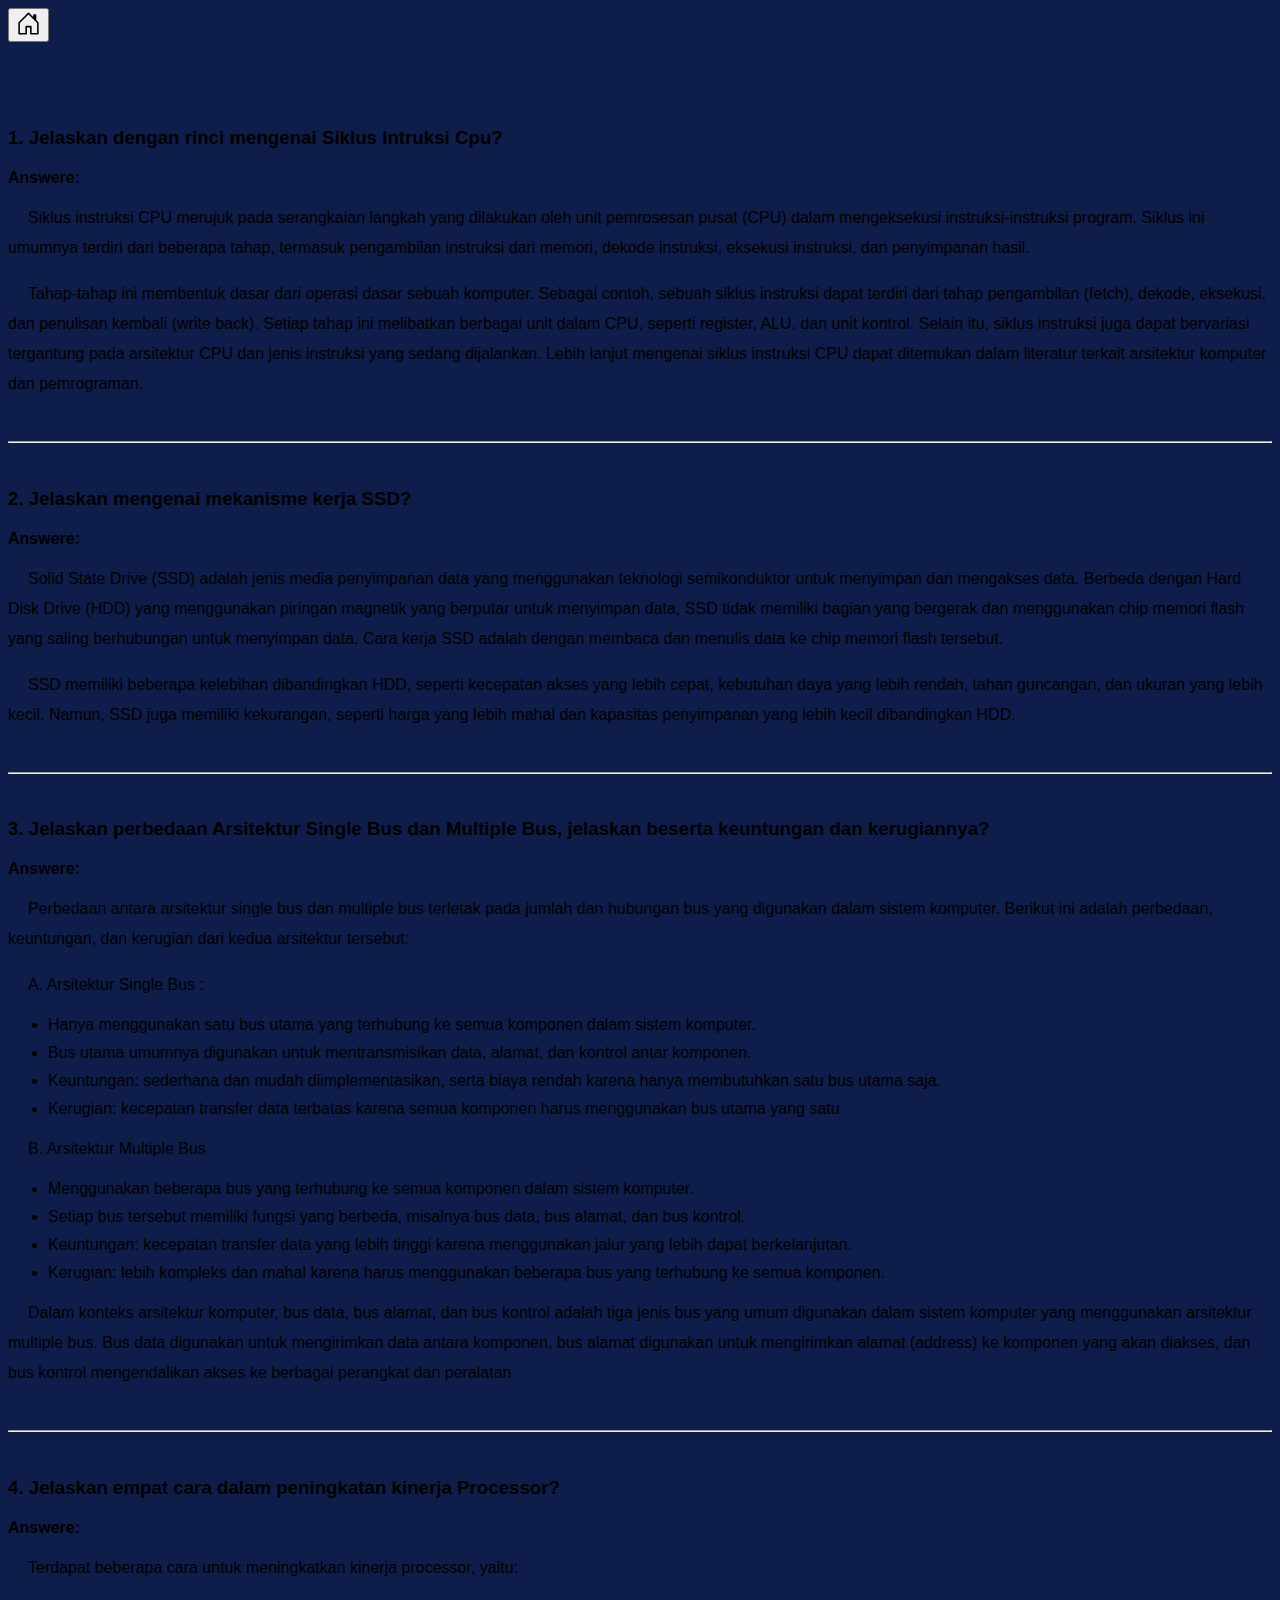
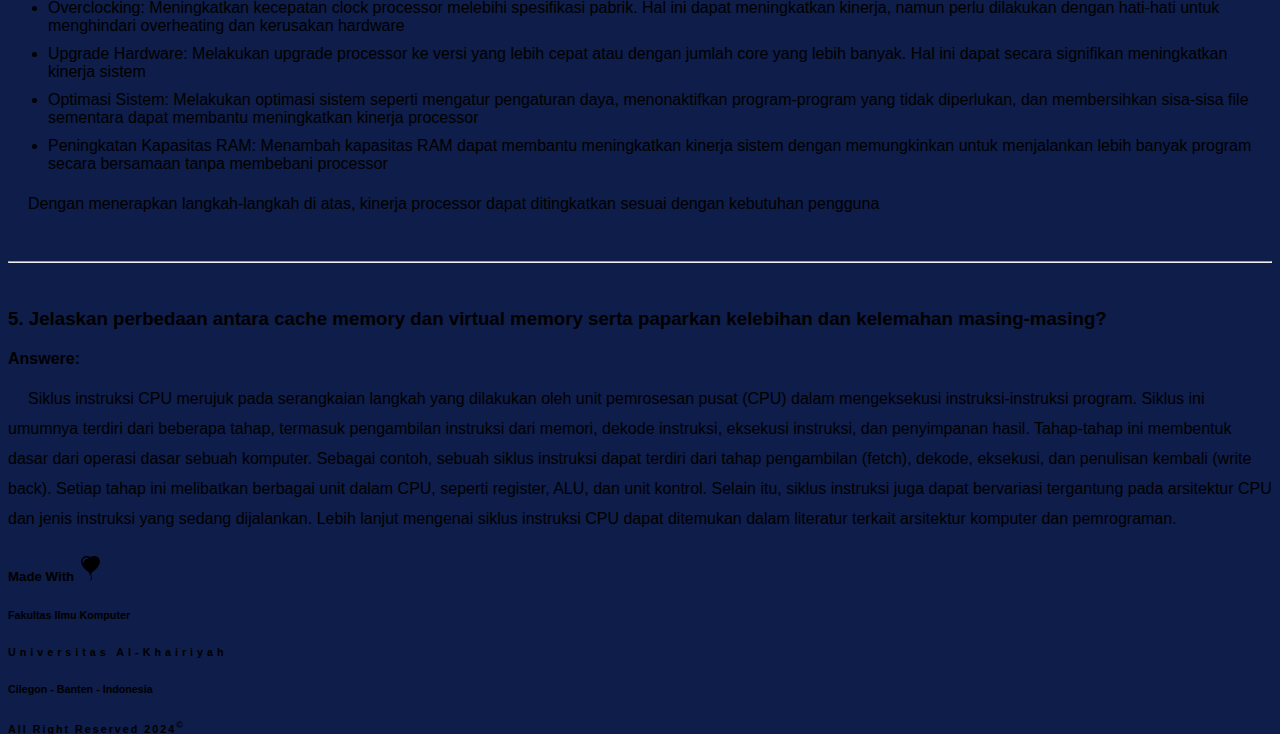
==== content.html @ d19a55fc "first commit" ====
<!DOCTYPE html>
<html lang="en">
  <head>
    <meta charset="UTF-8" />
    <meta name="viewport" content="width=device-width, initial-scale=1.0" />
    <!-- Boostrap -->
    <link
      href="https://cdn.jsdelivr.net/npm/bootstrap@5.3.2/dist/css/bootstrap.min.css"
      rel="stylesheet"
      integrity="sha384-T3c6CoIi6uLrA9TneNEoa7RxnatzjcDSCmG1MXxSR1GAsXEV/Dwwykc2MPK8M2HN"
      crossorigin="anonymous"
    />
    <!-- Boostrap -->

    <!-- Font Family -->
    <link rel="preconnect" href="https://fonts.googleapis.com" />
    <link rel="preconnect" href="https://fonts.gstatic.com" crossorigin />
    <link
      href="https://fonts.googleapis.com/css2?family=Mooli&display=swap"
      rel="stylesheet"
    />
    <!-- Font Family -->

    <!-- Animated Css -->
    <link
      rel="stylesheet"
      href="https://cdnjs.cloudflare.com/ajax/libs/animate.css/4.1.1/animate.min.css"
    />

    <link rel="icon" href="Asset/Title/Profile.png" />
    <link rel="stylesheet" href="Stylesheet/content.css" />
    <title> Tugas UTS | JarKom 2</title>
  </head>

  <body style="background-color: #0e1d49; height: 1000px;">
    
   <!-- Navbar  -->
   <nav class="navbar fixed-top w-100" style="background-color: #0e1d49;">
  <div class="container-fluid justify-content-lg-between justify-content-between">
    <a href="index.html" btn-sm">
      <button class="btn btn-primary btn-sm">
        <svg xmlns="http://www.w3.org/2000/svg" width="25" height="25" fill="currentColor" class="bi bi-house-door" viewBox="0 0 16 16">
          <path d="M8.354 1.146a.5.5 0 0 0-.708 0l-6 6A.5.5 0 0 0 1.5 7.5v7a.5.5 0 0 0 .5.5h4.5a.5.5 0 0 0 .5-.5v-4h2v4a.5.5 0 0 0 .5.5H14a.5.5 0 0 0 .5-.5v-7a.5.5 0 0 0-.146-.354L13 5.793V2.5a.5.5 0 0 0-.5-.5h-1a.5.5 0 0 0-.5.5v1.293zM2.5 14V7.707l5.5-5.5 5.5 5.5V14H10v-4a.5.5 0 0 0-.5-.5h-3a.5.5 0 0 0-.5.5v4z"/>
        </svg>
      </button>
    </a>
  </div>
</nav>
   <!-- Navbar end --> 
      
    <!-- Content -->
    <div class="container text-white" style="margin-top: 85px;">
        
        <h3>1. Jelaskan dengan rinci mengenai Siklus Intruksi Cpu?</h3>
        <span class="ans">Answere: </span>
        <p>Siklus instruksi CPU merujuk pada serangkaian langkah yang dilakukan oleh unit pemrosesan pusat (CPU) dalam mengeksekusi instruksi-instruksi program. Siklus ini umumnya terdiri dari beberapa tahap, termasuk pengambilan instruksi dari memori, dekode instruksi, eksekusi instruksi, dan penyimpanan hasil.</p>
        <p>Tahap-tahap ini membentuk dasar dari operasi dasar sebuah komputer. Sebagai contoh, sebuah siklus instruksi dapat terdiri dari tahap pengambilan (fetch), dekode, eksekusi, dan penulisan kembali (write back). Setiap tahap ini melibatkan berbagai unit dalam CPU, seperti register, ALU, dan unit kontrol. Selain itu, siklus instruksi juga dapat bervariasi tergantung pada arsitektur CPU dan jenis instruksi yang sedang dijalankan. Lebih lanjut mengenai siklus instruksi CPU dapat ditemukan dalam literatur terkait arsitektur komputer dan pemrograman.</p>
        
        <br>
        <hr>
        <br>
        
        <h3>2. Jelaskan mengenai mekanisme kerja SSD?</h3>
        <span class="ans">Answere: </span>
        <p>Solid State Drive (SSD) adalah jenis media penyimpanan data yang menggunakan teknologi semikonduktor untuk menyimpan dan mengakses data. Berbeda dengan Hard Disk Drive (HDD) yang menggunakan piringan magnetik yang berputar untuk menyimpan data, SSD tidak memiliki bagian yang bergerak dan menggunakan chip memori flash yang saling berhubungan untuk menyimpan data. Cara kerja SSD adalah dengan membaca dan menulis data ke chip memori flash tersebut. </p>
        <p>SSD memiliki beberapa kelebihan dibandingkan HDD, seperti kecepatan akses yang lebih cepat, kebutuhan daya yang lebih rendah, tahan guncangan, dan ukuran yang lebih kecil. Namun, SSD juga memiliki kekurangan, seperti harga yang lebih mahal dan kapasitas penyimpanan yang lebih kecil dibandingkan HDD.</p>
        
        <br>
        <hr>
        <br>
        
        <h3>3. Jelaskan perbedaan Arsitektur Single Bus dan Multiple Bus, jelaskan beserta keuntungan dan kerugiannya?</h3>
        <span class="ans">Answere: </span>
        <p>Perbedaan antara arsitektur single bus dan multiple bus terletak pada jumlah dan hubungan bus yang digunakan dalam sistem komputer. Berikut ini adalah perbedaan, keuntungan, dan kerugian dari kedua arsitektur tersebut:</p>
        <p>A. Arsitektur Single Bus :</p>
        <ul>
            <li>Hanya menggunakan satu bus utama yang terhubung ke semua komponen dalam sistem komputer.</li>
            <li>Bus utama umumnya digunakan untuk mentransmisikan data, alamat, dan kontrol antar komponen.</li>
            <li>
                    Keuntungan: sederhana dan mudah diimplementasikan, serta biaya rendah karena hanya membutuhkan satu bus utama saja.
            </li>
            <li>Kerugian: kecepatan transfer data terbatas karena semua komponen harus menggunakan bus utama yang satu</li>
        </ul>
            <p> B. Arsitektur Multiple Bus
        <ul>
                <li>Menggunakan beberapa bus yang terhubung ke semua komponen dalam sistem komputer.</li>
                <li>Setiap bus tersebut memiliki fungsi yang berbeda, misalnya bus data, bus alamat, dan bus kontrol.
                </li>
                <li>Keuntungan: kecepatan transfer data yang lebih tinggi karena menggunakan jalur yang lebih dapat berkelanjutan.
                </li>
                <li>
                    Kerugian: lebih kompleks dan mahal karena harus menggunakan beberapa bus yang terhubung ke semua komponen.
                </li>
        </ul>
                
               </p>
               <p> Dalam konteks arsitektur komputer, bus data, bus alamat, dan bus kontrol adalah tiga jenis bus yang umum digunakan dalam sistem komputer yang menggunakan arsitektur multiple bus. Bus data digunakan untuk mengirimkan data antara komponen, bus alamat digunakan untuk mengirimkan alamat (address) ke komponen yang akan diakses, dan bus kontrol mengendalikan akses ke berbagai perangkat dan peralatan</p>
                
                <br>
                <hr>
                <br>
                
        <h3>4. Jelaskan empat cara dalam peningkatan kinerja Processor?</h3>
        <span class="ans">Answere: </span>
        <p>Terdapat beberapa cara untuk meningkatkan kinerja processor, yaitu:</p>
        <ul>
            <li>Overclocking: Meningkatkan kecepatan clock processor melebihi spesifikasi pabrik. Hal ini dapat meningkatkan kinerja, namun perlu dilakukan dengan hati-hati untuk menghindari overheating dan kerusakan hardware</li>
            <li>
                Upgrade Hardware: Melakukan upgrade processor ke versi yang lebih cepat atau dengan jumlah core yang lebih banyak. Hal ini dapat secara signifikan meningkatkan kinerja sistem
            </li>
            <li>
                Optimasi Sistem: Melakukan optimasi sistem seperti mengatur pengaturan daya, menonaktifkan program-program yang tidak diperlukan, dan membersihkan sisa-sisa file sementara dapat membantu meningkatkan kinerja processor
            </li>
            <li>
                Peningkatan Kapasitas RAM: Menambah kapasitas RAM dapat membantu meningkatkan kinerja sistem dengan memungkinkan untuk menjalankan lebih banyak program secara bersamaan tanpa membebani processor
            </li>
        </ul>
        <p>Dengan menerapkan langkah-langkah di atas, kinerja processor dapat ditingkatkan sesuai dengan kebutuhan pengguna</p>
        
        <br>
        <hr>
        <br>
        
        <h3>5. Jelaskan perbedaan antara cache memory dan virtual memory serta paparkan kelebihan dan kelemahan masing-masing?</h3>
        <span class="ans">Answere: </span>
        <p>Siklus instruksi CPU merujuk pada serangkaian langkah yang dilakukan oleh unit pemrosesan pusat (CPU) dalam mengeksekusi instruksi-instruksi program. Siklus ini umumnya terdiri dari beberapa tahap, termasuk pengambilan instruksi dari memori, dekode instruksi, eksekusi instruksi, dan penyimpanan hasil. Tahap-tahap ini membentuk dasar dari operasi dasar sebuah komputer. Sebagai contoh, sebuah siklus instruksi dapat terdiri dari tahap pengambilan (fetch), dekode, eksekusi, dan penulisan kembali (write back). Setiap tahap ini melibatkan berbagai unit dalam CPU, seperti register, ALU, dan unit kontrol. Selain itu, siklus instruksi juga dapat bervariasi tergantung pada arsitektur CPU dan jenis instruksi yang sedang dijalankan. Lebih lanjut mengenai siklus instruksi CPU dapat ditemukan dalam literatur terkait arsitektur komputer dan pemrograman.</p>

    </div>
    <!-- Content end -->
    
    <!-- Footer -->
    <footer class="text-white d-flex justify-content-center align-items-center p-5 flex-column mt-5 bg-gradient">
      <h5>Made With <svg xmlns="http://www.w3.org/2000/svg" width="25" height="25" fill="currentColor" class="bi bi-balloon-heart-fill" viewBox="0 0 16 16">
        <path fill-rule="evenodd" d="M8.49 10.92C19.412 3.382 11.28-2.387 8 .986 4.719-2.387-3.413 3.382 7.51 10.92l-.234.468a.25.25 0 1 0 .448.224l.04-.08c.009.17.024.315.051.45.068.344.208.622.448 1.102l.013.028c.212.422.182.85.05 1.246-.135.402-.366.751-.534 1.003a.25.25 0 0 0 .416.278l.004-.007c.166-.248.431-.646.588-1.115.16-.479.212-1.051-.076-1.629-.258-.515-.365-.732-.419-1.004a2 2 0 0 1-.037-.289l.008.017a.25.25 0 1 0 .448-.224l-.235-.468ZM6.726 1.269c-1.167-.61-2.8-.142-3.454 1.135-.237.463-.36 1.08-.202 1.85.055.27.467.197.527-.071.285-1.256 1.177-2.462 2.989-2.528.234-.008.348-.278.14-.386"/>
      </svg></h5>
    </sup></h6>
    <h6>Fakultas Ilmu Komputer</h6>
    <h6 style="letter-spacing: 4px;">Universitas Al-Khairiyah</h6>
    <h6>Cilegon - Banten - Indonesia</h6>
    <h6 style="letter-spacing: 2px;">All Right Reserved 2024<sup>&copy;
    </footer>
    <!-- Footer end -->

    <!-- Boostrap -->
    <script
      src="https://cdn.jsdelivr.net/npm/@popperjs/core@2.11.8/dist/umd/popper.min.js"
      integrity="sha384-I7E8VVD/ismYTF4hNIPjVp/Zjvgyol6VFvRkX/vR+Vc4jQkC+hVqc2pM8ODewa9r"
      crossorigin="anonymous"
    ></script>
    <script
      src="https://cdn.jsdelivr.net/npm/bootstrap@5.3.2/dist/js/bootstrap.min.js"
      integrity="sha384-BBtl+eGJRgqQAUMxJ7pMwbEyER4l1g+O15P+16Ep7Q9Q+zqX6gSbd85u4mG4QzX+"
      crossorigin="anonymous"
    ></script>
    <!-- Boostrap -->
    <script src="content.js"></script>
  </body>
</html>
---- Stylesheet/content.css ----
body {
    font-family: 'Ubuntu', sans-serif;;
}

.container h3 {
    margin-bottom: 20px;
}

.ans {
    font-weight: bolder;
}

p {
    text-indent: 20px;
    line-height: 30px;
}

ul li {
    margin-bottom: 10px;
}
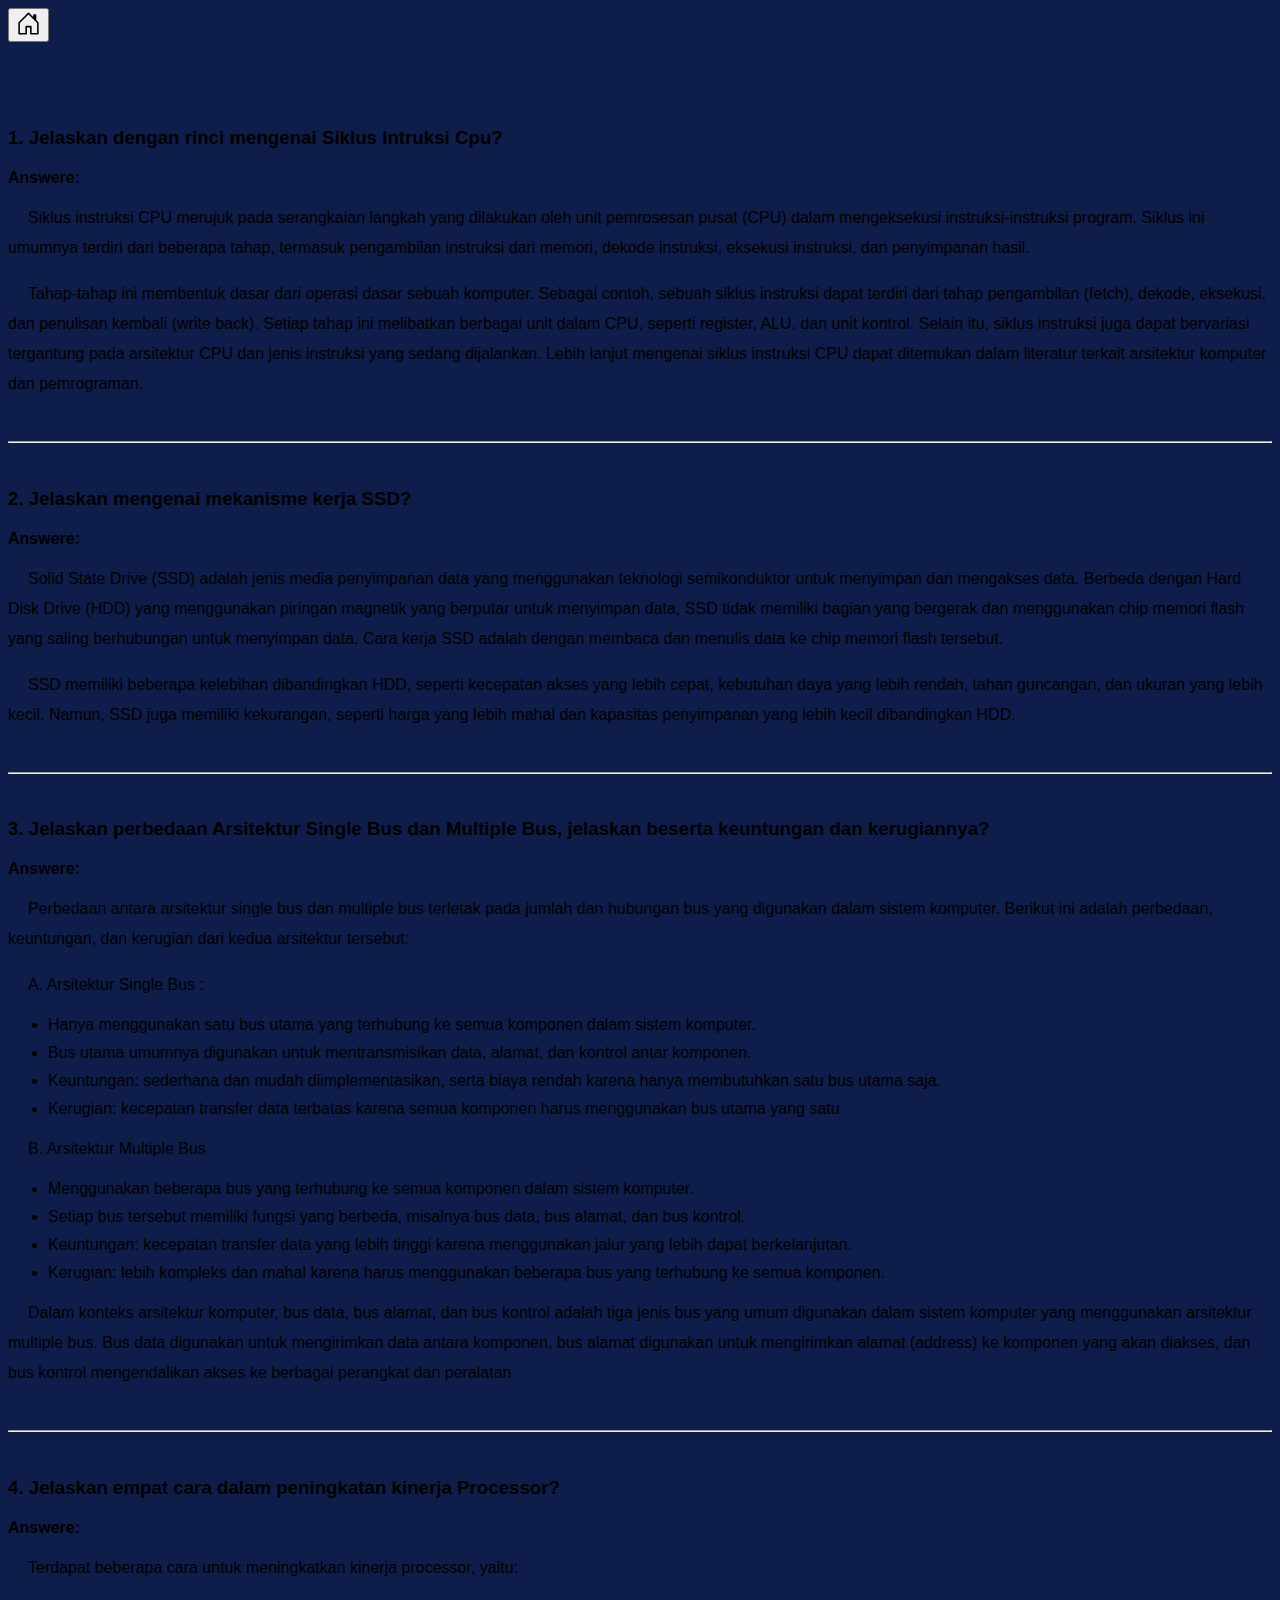
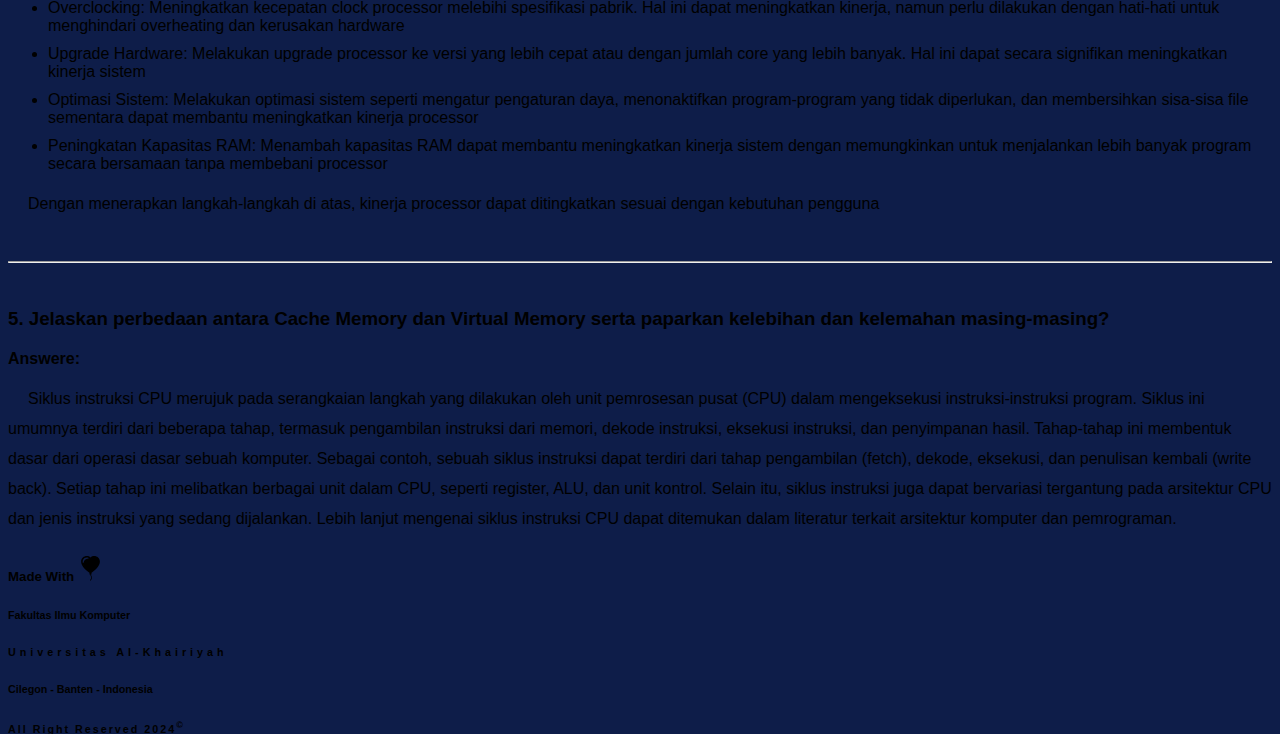
==== commit cf03b925: "fix:content.html" ====
--- a/content.html
+++ b/content.html
@@ -121,7 +121,7 @@
         <hr>
         <br>
         
-        <h3>5. Jelaskan perbedaan antara cache memory dan virtual memory serta paparkan kelebihan dan kelemahan masing-masing?</h3>
+        <h3>5. Jelaskan perbedaan antara Cache Memory dan Virtual Memory serta paparkan kelebihan dan kelemahan masing-masing?</h3>
         <span class="ans">Answere: </span>
         <p>Siklus instruksi CPU merujuk pada serangkaian langkah yang dilakukan oleh unit pemrosesan pusat (CPU) dalam mengeksekusi instruksi-instruksi program. Siklus ini umumnya terdiri dari beberapa tahap, termasuk pengambilan instruksi dari memori, dekode instruksi, eksekusi instruksi, dan penyimpanan hasil. Tahap-tahap ini membentuk dasar dari operasi dasar sebuah komputer. Sebagai contoh, sebuah siklus instruksi dapat terdiri dari tahap pengambilan (fetch), dekode, eksekusi, dan penulisan kembali (write back). Setiap tahap ini melibatkan berbagai unit dalam CPU, seperti register, ALU, dan unit kontrol. Selain itu, siklus instruksi juga dapat bervariasi tergantung pada arsitektur CPU dan jenis instruksi yang sedang dijalankan. Lebih lanjut mengenai siklus instruksi CPU dapat ditemukan dalam literatur terkait arsitektur komputer dan pemrograman.</p>
 
